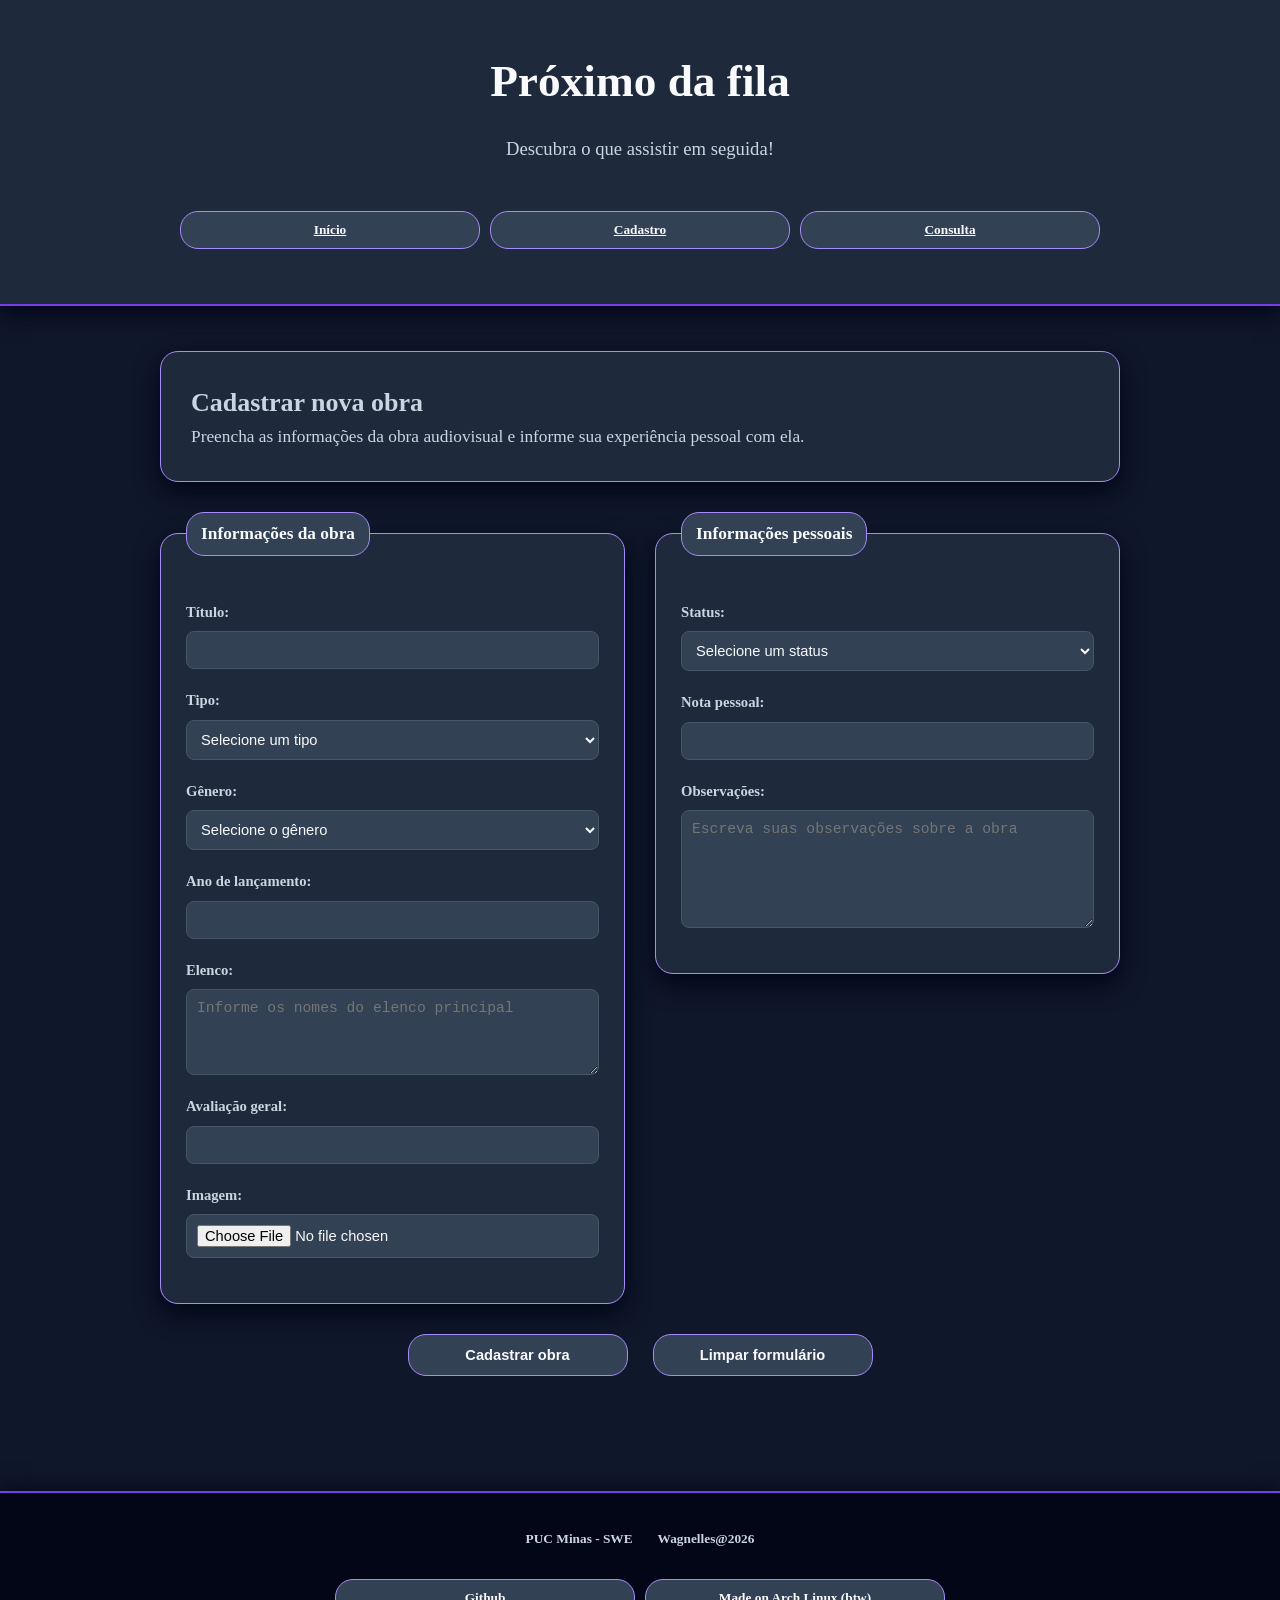
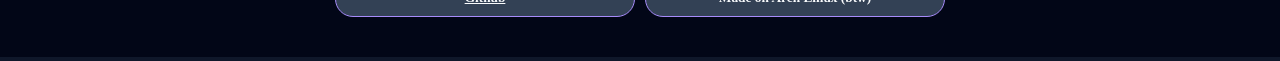
==== pages/cadastro.html @ b69a35fb "feat: implementa funções de pesquisa, filtragem e ordenação na página de consulta" ====
<!DOCTYPE html>
<html lang="pt-BR">

<head>
    <meta charset="UTF-8">

    <meta
        name="viewport"
        content="width=device-width, initial-scale=1.0"
    >

    <title>Cadastro de obra | Próximo da fila</title>

    <link rel="stylesheet" href="../assets/css/style.css">
    <link rel="stylesheet" href="../assets/css/cadastro.css">
    <script src="../assets/js/script.js" defer></script>

</head>

<body>

    <header class="cabecalho">
        <h1 class="titulo">Próximo da fila</h1>

        <p class="subtitulo">
            Descubra o que assistir em seguida!
        </p>

        <nav class="navegacao">
            <a href="../index.html">Início</a>
            <a href="cadastro.html">Cadastro</a>
            <a href="consulta.html">Consulta</a>
        </nav>
    </header>

    <main class="conteudo">

        <section class="introducao">
            <h2>Cadastrar nova obra</h2>

            <p>
                Preencha as informações da obra audiovisual e informe
                sua experiência pessoal com ela.
            </p>
        </section>

        <section class="formulario-cadastro">

            <form id="corpo-cadastro">

                <fieldset>
                    <legend>Informações da obra</legend>

                    <p>
                        <label for="input-titulo">Título:</label>

                        <input id="input-titulo"
                            type="text"
                            name="titulo"
                        >
                    </p>

                    <p>
                        <label for="input-tipo-da-midia">Tipo:</label>

                        <select id="input-tipo-da-midia" name="tipo">
                            <option value="">Selecione um tipo</option>
                            <option value="filme">Filme</option>
                            <option value="serie">Série</option>
                            <option value="documentario">Documentário</option>
                            <option value="animacao">Animação</option>
                            <option value="curta-metragem">Curta-metragem</option>
                            <option value="outro">Outro</option>
                        </select>
                    </p>

                    <p>
                        <label for="input-genero">Gênero:</label>

                        <select id="input-genero" name="genero" required>
                            <option value="">Selecione o gênero</option>
                            <option value="acao">Ação</option>
                            <option value="animacao">Animação</option>
                            <option value="aventura">Aventura</option>
                            <option value="comedia">Comédia</option>
                            <option value="documentario">Documentário</option>
                            <option value="drama">Drama</option>
                            <option value="ficcao-cientifica">Ficção científica</option>
                            <option value="romance">Romance</option>
                            <option value="suspense">Suspense</option>
                            <option value="terror">Terror</option>
                        </select>
                    </p>

                    <p>
                        <label for="input-ano-lancamento">
                            Ano de lançamento:
                        </label>

                        <input id="input-ano-lancamento"
                            type="number"
                            name="ano-lancamento"
                            min="1888"
                            max="2100"
                        >
                    </p>

                    <p>
                        <label for="input-elenco">Elenco:</label>

                        <textarea
                            id="input-elenco"
                            name="elenco"
                            rows="4"
                            placeholder="Informe os nomes do elenco principal"
                        ></textarea>
                    </p>

                    <p>
                        <label for="input-avaliacao-geral">
                            Avaliação geral:
                        </label>

                        <input
                            type="number"
                            id="input-avaliacao-geral"
                            name="avaliacao-geral"
                            min="0"
                            max="10"
                            step="0.1"
                        >
                    </p>

                    <p>
                        <label for="input-imagem">Imagem:</label>

                        <input
                            type="file"
                            id="input-imagem"
                            name="imagem"
                            accept="image/png, image/jpeg"
                        >
                    </p>
                </fieldset>

                <fieldset>
                    <legend>Informações pessoais</legend>

                    <p>
                        <label for="input-infopessoal-status">Status:</label>

                        <select id="input-infopessoal-status" name="status">
                            <option value="">Selecione um status</option>
                            <option value="quero-assistir">
                                Quero assistir
                            </option>
                            <option value="assistindo">
                                Assistindo
                            </option>
                            <option value="assistido">
                                Assistido
                            </option>
                        </select>
                    </p>

                    <p>
                        <label for="input-infopessoal-avaliacao-pessoal">
                            Nota pessoal:
                        </label>

                        <input
                            type="number"
                            id="input-infopessoal-avaliacao-pessoal"
                            name="avaliacao-pessoal"
                            min="0"
                            max="10"
                            step="0.1"
                        >
                    </p>

                    <p>
                        <label for="input-infopessoal-observacoes">Observações:</label>

                        <textarea
                            id="input-infopessoal-observacoes"
                            name="observacoes"
                            rows="6"
                            placeholder="Escreva suas observações sobre a obra"
                        ></textarea>
                    </p>
                </fieldset>

                <p>
                    <button id="botao-salvar" type="submit">Cadastrar obra</button>
                    <button type="reset">Limpar formulário</button>
                </p>

                <p class="alertas" id="alertas"></p>

            </form>

        </section>

    </main>

<footer class="rodape">

    <section class="signature">
    <p>PUC Minas - SWE</p>
    <p>Wagnelles@2026</p>
    </section>

    <nav class="navegacao">
        <a class="a1" href="https://github.com/Wagnelles/proximo-da-fila">
                Github
        </a>

        <a class="a2"> Made on Arch Linux (btw)</a>

    </nav>


</footer>

</body>

</html>
---- assets/css/style.css ----
/* Configuração geral */

* {
    box-sizing: border-box;
    margin: 0;
    padding: 0;
}

/* Estrutura geral com Grid */

body {
    width: 100%;

    background-color: #0f172a;
    color: #f8fafc;

    line-height: 1.6;

    display: grid;

    grid-template-columns: 1fr;
    grid-template-rows: auto 1fr auto;

    grid-template-areas:
        "cabecalho"
        "conteudo"
        "rodape";
}


/* Cabeçalho */

.cabecalho {
    grid-area: cabecalho;

    width: 100%;
    padding: 45px 25px;

    border-bottom: 2px solid #7c3aed;

    background-color: #1e293b;
    color: #f8fafc;

    text-align: center;

    box-shadow: 0 8px 20px #020617;

    display: flex;
    flex-direction: column;
    justify-content: center;
    align-items: center;

    gap: 8px;
}

.titulo {
    margin-bottom: 8px;

    color: #f8fafc;

    font-size: 34pt;
    font-weight: bold;

    animation: aparecer 1s;
}

.subtitulo {
    margin-bottom: 25px;

    color: #cbd5e1;

    font-size: 14pt;
}


/* Conteúdo */

.conteudo {
    grid-area: conteudo;

    width: 90%;
    max-width: 960px;

    margin: 45px auto;

    display: grid;

    grid-template-columns:
        repeat(auto-fit, minmax(280px, 1fr));

    grid-template-rows: auto;

    gap: 25px;

    justify-items: stretch;
    align-items: start;
}


/* Introdução */

.introducao {
    width: 100%;

    margin-bottom: 30px;
    padding: 30px;

    font-weight: 500;

    border: 1px solid #a78bfa;
    border-radius: 18px;

    background-color: #1e293b;

    box-shadow: 0 10px 25px #020617;

    animation: aparecer 1s;

    grid-column: 1 / -1;
    grid-row: auto;

    align-self: start;
}

.introducao:hover {
    border: 2px solid #06b6d4;

    background-color: #334155;

    box-shadow: 0 14px 28px #020617;
}

.introducao article {
    padding: 10px;
}

.introducao {
    color: #cbd5e1;

    font-size: 13pt;
}


/* Seções dentro do conteúdo */

.conteudo section {
    min-width: 0;
}


/* Rodapé */

.rodape {
    grid-area: rodape;

    width: 100%;

    margin-top: 40px;
    padding: 30px 25px;

    border-top: 2px solid #7c3aed;

    background-color: #020617;
    color: #cbd5e1;

    text-align: center;

    box-shadow: 0 0 20px #020617;

    display: flex;
    flex-direction: column;

    justify-content: center;
    align-items: center;

    flex-wrap: wrap;

    gap: 10px;
}

.navegacao {
    width: 100%;


    margin: 0 auto;
    padding: 10px;

    display: flex;
    flex-direction: row;

    justify-content: center;
    align-items: center;

    flex-wrap: wrap;

    gap: 10px;
}

.navegacao a {
    display: inline-block;

    min-width: 90px;
    max-width: 300px;

    margin-top: 5px;
    padding: 7px 14px;

    border: 1px solid #a78bfa;
    border-radius: 18px;

    background-color: #334155;
    color: #f8fafc;

    font-size: 10pt;
    font-weight: bold;

    text-align: center;

    flex: 1 1 90px;
}

.a1:active {
    background-color: #bd9bf9;
    color: #0f172a;
}

.a1:hover {
    background-color: #7c3aed;
    color: #ffffff;

    box-shadow: 0 5px 15px #020617;
}

.a1:focus {
    border: 3px solid #06b6d4;

    background-color: #334155;
    color: #ffffff;
}

.a2 {
    display: inline-block;

    margin-top: 15px;
    padding: 7px 14px;

    border: 1px solid #06b6d4;
    border-radius: 18px;

    background-color: #1e293b;
    color: #67e8f9;

    font-size: 10pt;

    align-self: center;
}

.a2:hover {
    border: 1px solid #06b6d4;

    background-color: #334155;
    color: #ffffff;

    box-shadow: 0 5px 15px #020617;
}

.a2:focus {
    border: 3px solid #06b6d4;

    background-color: #334155;
    color: #ffffff;
}

.signature {
    display: flex;
    flex-direction: row;

    justify-content: center;
    align-items: center;

    flex-wrap: wrap;

    gap: 15px;
}

.signature p {
    margin: 5px;

    color: #cbd5e1;

    font-size: 10pt;
    font-weight: bold;
}


/* Animação */

@keyframes aparecer {
    from {
        opacity: 0;
    }

    to {
        opacity: 1;
    }
}


/* Responsividade */

@media (max-width: 700px) {
    .conteudo {
        width: 9%;

        grid-template-columns: 1fr;

        gap: 15px;
    }

    .cabecalho {
        padding: 30px 15px;
    }

    .navegacao {
        flex-direction: column;
        align-items: stretch;
    }

    .navegacao a {
        width: 100%;

        flex: 1 1 auto;
    }

    .signature {
        flex-direction: column;

        gap: 5px;
    }
}
---- assets/css/cadastro.css ----
/* Estrutura da página inicial */

.conteudo {
    grid-template-columns: 1fr;
    grid-template-rows: auto auto;

    gap: 30px;
}

.conteudo > section {
    width: 100%;
    min-width: 0;

    grid-column: 1;
}


/* Introdução */

.introducao {
    width: 100%;
    min-width: 0;

    grid-column: 1;

    margin-bottom: 0;
}


/* Formulário */

.formulario-cadastro {
    width: 100%;
    min-width: 0;

    grid-column: 1;
}


/* Grid principal do formulário */

.formulario-cadastro form {
    width: 100%;
    min-width: 0;

    display: grid;

    grid-template-columns:
        repeat(2, minmax(0, 1fr));

    grid-template-rows: auto auto auto;

    gap: 30px;

    align-items: start;
}


/* Blocos de informações */

.formulario-cadastro fieldset {
    width: 100%;
    min-width: 0;

    padding: 25px;

    border: 1px solid #a78bfa;
    border-radius: 18px;

    background-color: #1e293b;

    box-shadow: 0 10px 25px #020617;
}


/* Títulos dos blocos */

.formulario-cadastro legend {
    padding: 7px 14px;

    border: 1px solid #a78bfa;
    border-radius: 18px;

    background-color: #334155;
    color: #f8fafc;

    font-size: 13pt;
    font-weight: bold;
}


/* Organização dos campos */

.formulario-cadastro fieldset p {
    width: 100%;
    min-width: 0;

    margin: 20px 0;

    display: flex;
    flex-direction: column;

    gap: 7px;
}


/* Textos dos campos */

.formulario-cadastro label {
    color: #cbd5e1;

    font-size: 11pt;
    font-weight: bold;
}


/* Input, select e textarea */

.formulario-cadastro input,
.formulario-cadastro select,
.formulario-cadastro textarea {
    width: 100%;
    min-width: 0;

    padding: 10px;

    border: 1px solid #475569;
    border-radius: 8px;

    background-color: #334155;
    color: #f8fafc;

    font-size: 11pt;
}


/* Estados de foco */

.formulario-cadastro input:focus,
.formulario-cadastro select:focus,
.formulario-cadastro textarea:focus {
    border: 3px solid #06b6d4;
}


/* Área dos botões */

.formulario-cadastro form > p:first-of-type {
    width: 100%;
    min-width: 0;

    grid-column: 1 / -1;
    grid-row: 2;

    display: flex;
    flex-direction: row;

    justify-content: center;
    align-items: center;

    flex-wrap: wrap;

    gap: 25px;
}


/* Botões */

.formulario-cadastro button {
    min-width: 180px;

    padding: 12px 20px;

    border: 1px solid #a78bfa;
    border-radius: 18px;

    background-color: #334155;
    color: #f8fafc;

    font-size: 11pt;
    font-weight: bold;

    flex: 0 1 220px;
}


/* Estado hover, focus e em clique */

.formulario-cadastro button:hover {
    border: 2px solid #ffffff;

    background-color: #7c3aed;
    color: #ffffff;

    box-shadow: 0 5px 15px #020617;
}

.formulario-cadastro button:focus {
    border: 3px solid #06b6d4;

    background-color: #334155;
    color: #ffffff;
}

.formulario-cadastro button:active {
    border-color: #ffffff;

    background-color: #06b6d4;
    color: #0f172a;
}


/* Aviso do validador */

.alertas {
    width: 100%;
    min-width: 0;

    margin: 0;
    padding: 12px 18px;

    border: 1px solid #ef4444;
    border-radius: 8px;

    background-color: #334155;
    color: #fca5a5;

    font-size: 11pt;
    font-weight: bold;
    text-align: center;

    grid-column: 1 / -1;
    grid-row: 3;
}


/* Esconde visualmente a caixa quando não há mensagem */

.alertas:empty {
    padding: 0;

    border: 0;
}


/* Responsividade */

@media (max-width: 750px) {
    .conteudo {
        width: 94%;

        grid-template-columns: 1fr;
        grid-template-rows: auto auto;

        gap: 20px;
    }

    .conteudo > section {
        width: 100%;
        min-width: 0;

        grid-column: 1;
    }

    .introducao {
        width: 100%;
        min-width: 0;

        padding: 22px;
    }

    .formulario-cadastro {
        width: 100%;
        min-width: 0;

        grid-column: 1;
    }

    .formulario-cadastro form {
        grid-template-columns: 1fr;
        grid-template-rows: auto auto auto auto;

        gap: 25px;
    }

    .formulario-cadastro fieldset {
        width: 100%;
        min-width: 0;

        padding: 20px;
    }

    .formulario-cadastro form > p:first-of-type {
        grid-column: 1;
        grid-row: 3;

        flex-direction: column;

        gap: 15px;
    }

    .formulario-cadastro button {
        width: 100%;
        min-width: 0;

        flex: 1 1 auto;
    }

    .alertas {
        grid-column: 1;
        grid-row: 4;

        padding: 12px;
    }

    .alertas:empty {
        padding: 0;
    }
}


@media (max-width: 450px) {
    .conteudo {
        width: 94%;
    }

    .formulario-cadastro fieldset {
        padding: 15px;
    }

    .formulario-cadastro legend {
        padding: 6px 10px;

        font-size: 11pt;
    }

    .formulario-cadastro fieldset p {
        margin: 15px 0;
    }
}
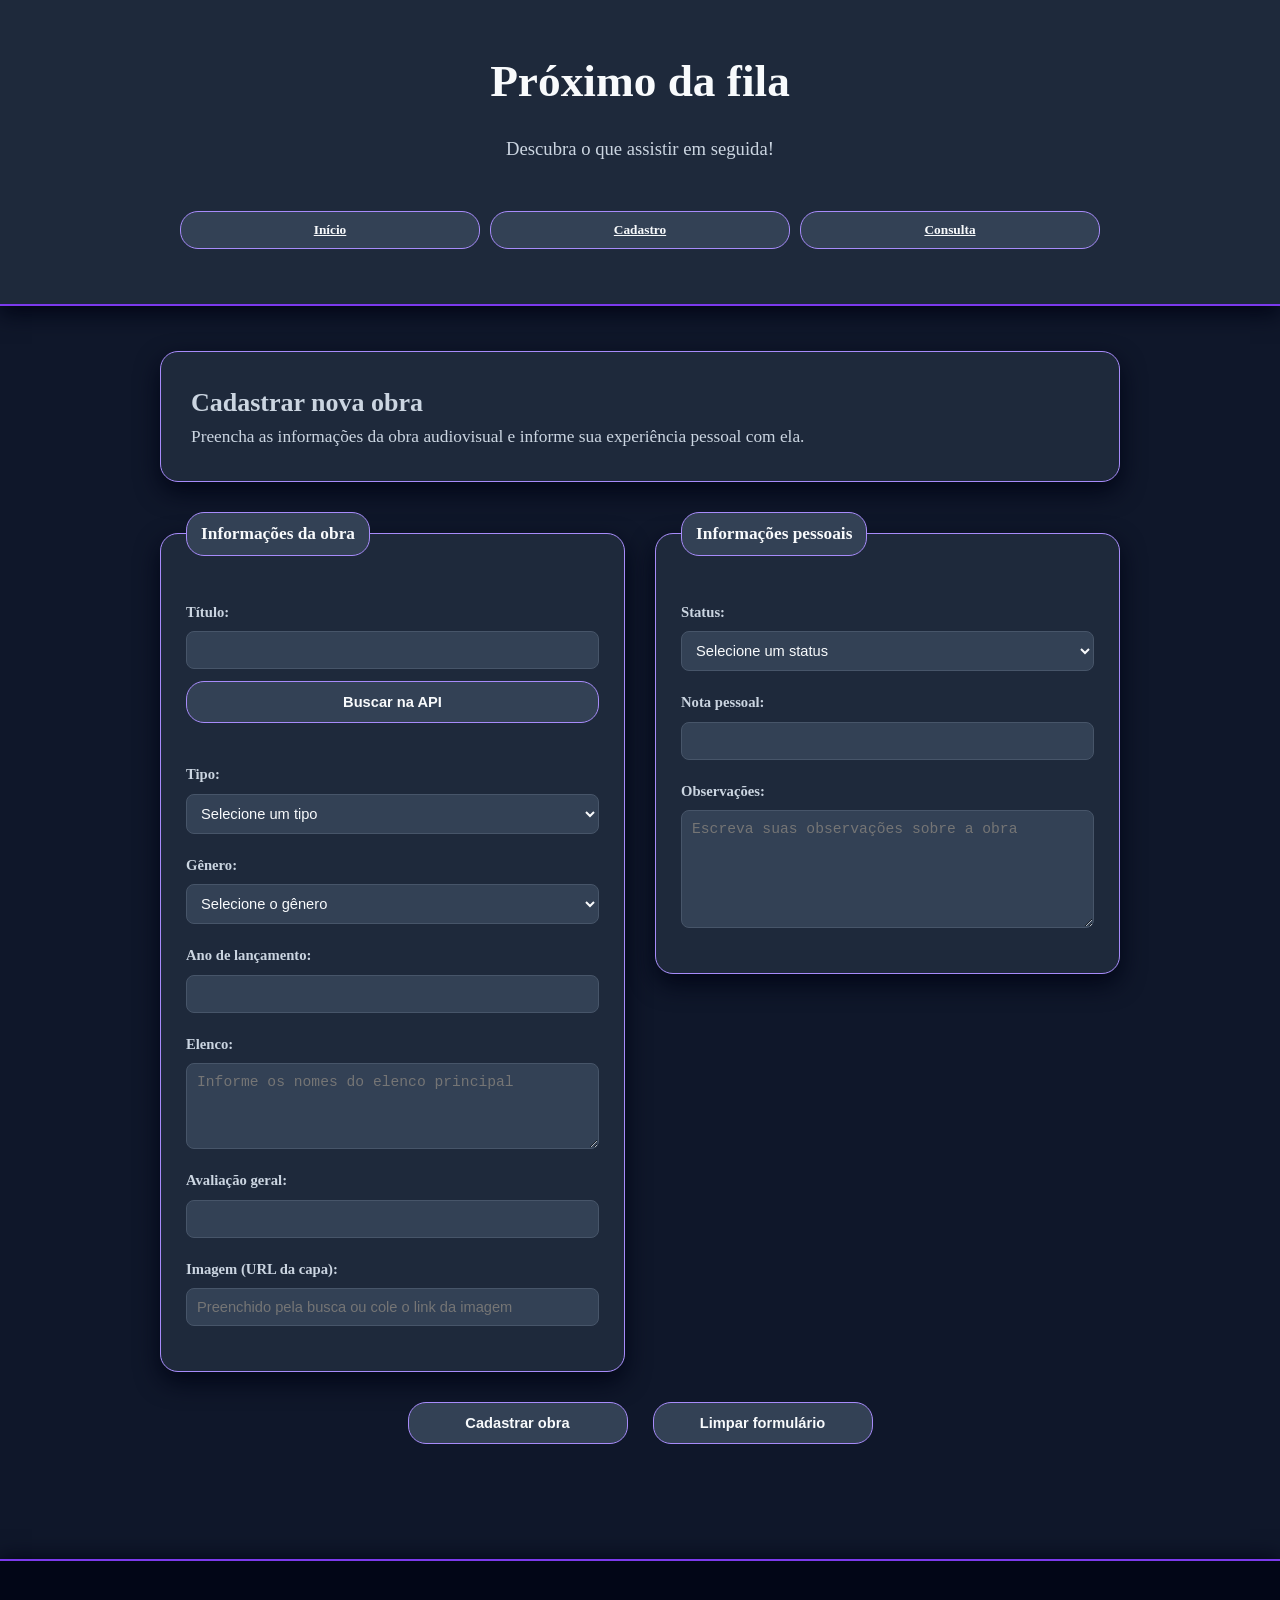
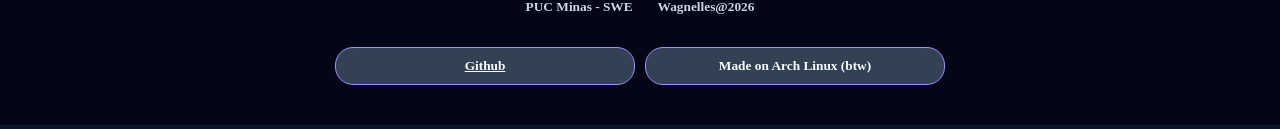
==== commit b3ae6b3a: "feat: implementa a pesquisa via API" ====
--- a/pages/cadastro.html
+++ b/pages/cadastro.html
@@ -12,8 +12,8 @@
     <title>Cadastro de obra | Próximo da fila</title>
 
     <link rel="stylesheet" href="../assets/css/style.css">
-    <link rel="stylesheet" href="../assets/css/cadastro.css">
-    <script src="../assets/js/script.js" defer></script>
+    <link rel="stylesheet" href="../assets/css/cadastro.css?v=2">
+    <script src="../assets/js/script.js?v=2" defer></script>
 
 </head>
 
@@ -58,7 +58,11 @@
                             type="text"
                             name="titulo"
                         >
-                    </p>
+
+                        <button type="button" id="botao-buscar-api">Buscar na API</button>
+                    </p>
+
+                    <div id="sugestoes-api"></div>
 
                     <p>
                         <label for="input-tipo-da-midia">Tipo:</label>
@@ -77,7 +81,7 @@
                     <p>
                         <label for="input-genero">Gênero:</label>
 
-                        <select id="input-genero" name="genero" required>
+                        <select id="input-genero" name="genero">
                             <option value="">Selecione o gênero</option>
                             <option value="acao">Ação</option>
                             <option value="animacao">Animação</option>
@@ -132,15 +136,17 @@
                     </p>
 
                     <p>
-                        <label for="input-imagem">Imagem:</label>
+                        <label for="input-imagem">Imagem (URL da capa):</label>
 
                         <input
-                            type="file"
+                            type="url"
                             id="input-imagem"
                             name="imagem"
-                            accept="image/png, image/jpeg"
-                        >
-                    </p>
+                            placeholder="Preenchido pela busca ou cole o link da imagem"
+                        >
+                    </p>
+
+                    <img id="preview-capa" src="" alt="Prévia da capa" hidden>
                 </fieldset>
 
                 <fieldset>
--- a/assets/css/cadastro.css
+++ b/assets/css/cadastro.css
@@ -184,7 +184,7 @@
 }
 
 
-/* Estado hover, focus e em clique */
+/* Estado hover */
 
 .formulario-cadastro button:hover {
     border: 2px solid #ffffff;
@@ -195,6 +195,9 @@
     box-shadow: 0 5px 15px #020617;
 }
 
+
+/* Estado focus */
+
 .formulario-cadastro button:focus {
     border: 3px solid #06b6d4;
 
@@ -202,11 +205,96 @@
     color: #ffffff;
 }
 
+
+/* Estado durante o clique */
+
 .formulario-cadastro button:active {
     border-color: #ffffff;
 
     background-color: #06b6d4;
     color: #0f172a;
+}
+
+
+/* Busca na API e sugestões */
+
+#botao-buscar-api {
+    width: 100%;
+    margin-top: 5px;
+    flex: 0 0 auto;
+}
+
+#sugestoes-api {
+    display: flex;
+    flex-direction: column;
+    gap: 10px;
+    margin-bottom: 15px;
+}
+
+#sugestoes-api:empty {
+    margin-bottom: 0;
+}
+
+.item-sugestao {
+    display: flex;
+    align-items: center;
+    justify-content: space-between;
+    gap: 12px;
+
+    padding: 10px;
+
+    border: 1px solid #475569;
+    border-radius: 8px;
+
+    background-color: #334155;
+    color: #f8fafc;
+
+    font-size: 10pt;
+    cursor: pointer;
+}
+
+.item-sugestao:hover {
+    border-color: #a78bfa;
+}
+
+.item-sugestao img {
+    width: 50px;
+    height: 75px;
+    object-fit: cover;
+    border-radius: 4px;
+    flex-shrink: 0;
+}
+
+.item-sugestao span {
+    flex: 1;
+    min-width: 0;
+}
+
+.item-sugestao button {
+    min-width: auto;
+    padding: 8px 14px;
+    font-size: 10pt;
+    flex: 0 0 auto;
+}
+
+
+/* Prévia da capa padronizada */
+
+#preview-capa {
+    width: 180px;
+    height: 270px;
+    object-fit: cover;
+
+    display: block;
+    margin: 10px auto 0 auto;
+
+    border: 1px solid #a78bfa;
+    border-radius: 8px;
+    box-shadow: 0 5px 15px #020617;
+}
+
+#preview-capa[hidden] {
+    display: none;
 }
 
 
@@ -234,7 +322,17 @@
 }
 
 
-/* Esconde visualmente a caixa quando não há mensagem */
+/* Mensagem de sucesso */
+
+.alertas.sucesso {
+    border-color: #22c55e;
+
+    background-color: #334155;
+    color: #86efac;
+}
+
+
+/* Esconde a caixa quando não há mensagem */
 
 .alertas:empty {
     padding: 0;
@@ -306,6 +404,14 @@
         flex: 1 1 auto;
     }
 
+    .item-sugestao {
+        flex-wrap: wrap;
+    }
+
+    .item-sugestao button {
+        width: 100%;
+    }
+
     .alertas {
         grid-column: 1;
         grid-row: 4;
@@ -319,6 +425,8 @@
 }
 
 
+/* Telas menores */
+
 @media (max-width: 450px) {
     .conteudo {
         width: 94%;
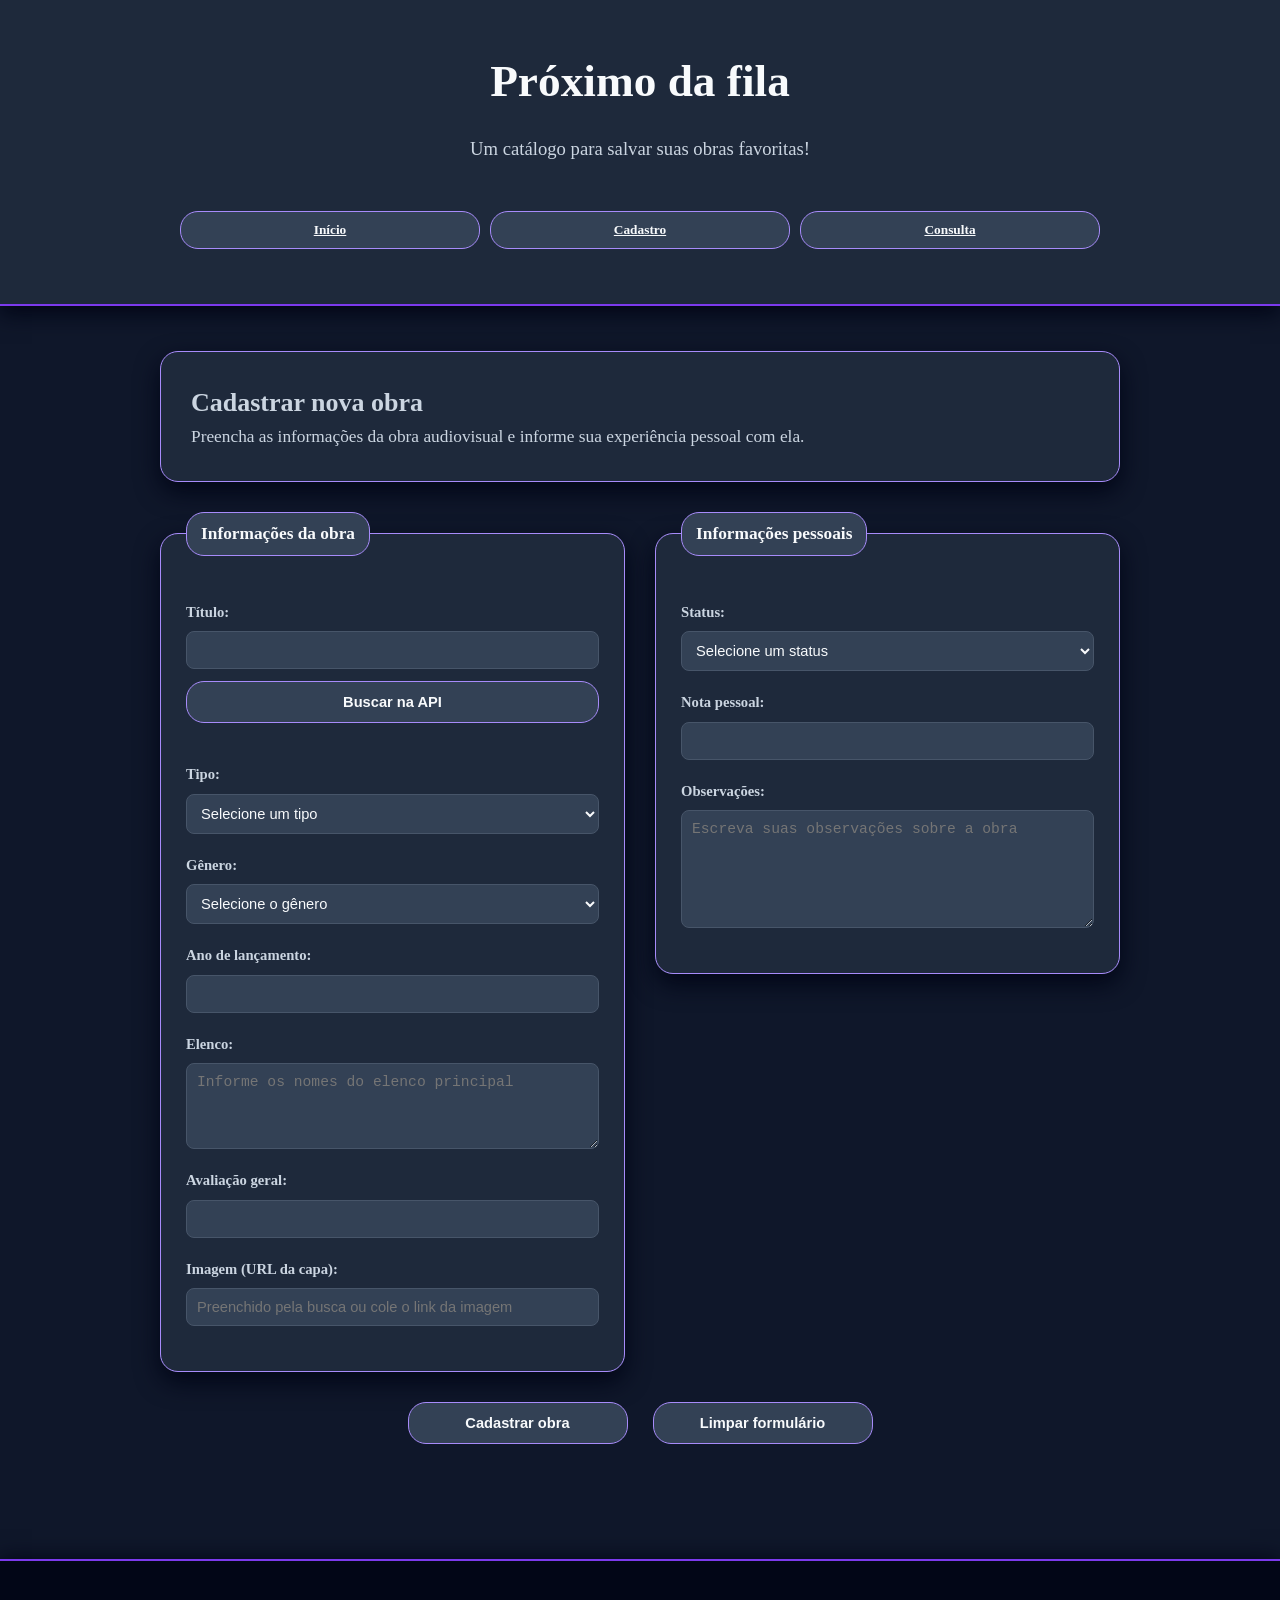
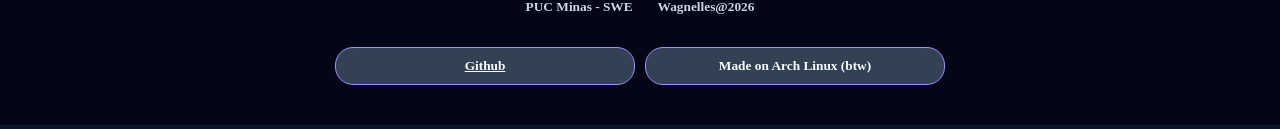
==== commit a40b710f: "fix: corrige lema" ====
--- a/pages/cadastro.html
+++ b/pages/cadastro.html
@@ -13,7 +13,7 @@
 
     <link rel="stylesheet" href="../assets/css/style.css">
     <link rel="stylesheet" href="../assets/css/cadastro.css?v=2">
-    <script src="../assets/js/script.js?v=2" defer></script>
+    <script src="../assets/js/script.js?v=6" defer></script>
 
 </head>
 
@@ -23,7 +23,7 @@
         <h1 class="titulo">Próximo da fila</h1>
 
         <p class="subtitulo">
-            Descubra o que assistir em seguida!
+            Um catálogo para salvar suas obras favoritas!
         </p>
 
         <nav class="navegacao">
--- a/assets/css/cadastro.css
+++ b/assets/css/cadastro.css
@@ -298,7 +298,7 @@
 }
 
 
-/* Aviso do validador */
+/* Aviso do validador (Erros por padrão) */
 
 .alertas {
     width: 100%;
@@ -322,11 +322,10 @@
 }
 
 
-/* Mensagem de sucesso */
+/* Mensagem de sucesso corrigida */
 
 .alertas.sucesso {
-    border-color: #22c55e;
-
+    border: 1px solid #22c55e;
     background-color: #334155;
     color: #86efac;
 }
